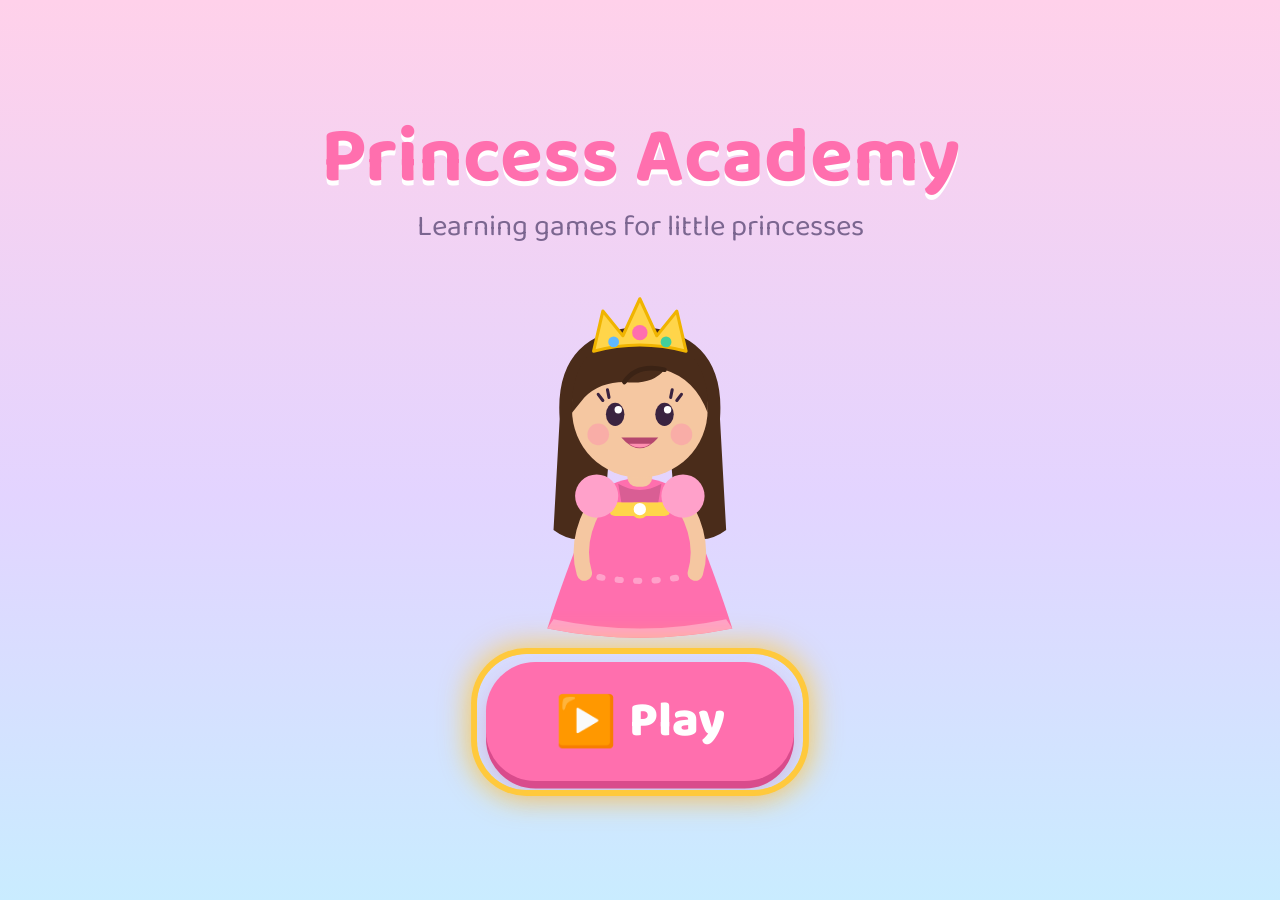
==== index.html @ 72d44f2c "Princess Academy: learning games for ages 4-6 Co-Authored-By: Claude Opus 5.5 <noreply@anthropic.com" ====
<!doctype html>
<html lang="en">
<head>
<meta charset="utf-8">
<meta name="viewport" content="width=device-width, initial-scale=1, maximum-scale=1, user-scalable=no, viewport-fit=cover">
<title>Princess Academy</title>
<meta name="apple-mobile-web-app-capable" content="yes">
<meta name="mobile-web-app-capable" content="yes">
<meta name="apple-mobile-web-app-title" content="Princess Academy">
<meta name="apple-mobile-web-app-status-bar-style" content="black-translucent">
<meta name="theme-color" content="#ff8fc8">
<link rel="apple-touch-icon" href="icons/icon-180.png">
<link rel="icon" href="icons/icon-192.png">
<link rel="manifest" href="manifest.webmanifest">
<link rel="preconnect" href="https://fonts.googleapis.com">
<link rel="preconnect" href="https://fonts.gstatic.com" crossorigin>
<link rel="stylesheet" href="https://fonts.googleapis.com/css2?family=Andika:wght@400;700&family=Baloo+2:wght@500;700;800&display=swap">
<link rel="stylesheet" href="css/app.css">
</head>
<body>
<div id="app"></div>
<script src="js/audio.js"></script>
<script src="js/store.js"></script>
<script src="js/art.js"></script>
<script src="js/ui.js"></script>
<script src="js/games/count.js"></script>
<script src="js/games/path.js"></script>
<script src="js/games/sounds.js"></script>
<script src="js/games/rhyme.js"></script>
<script src="js/games/pattern.js"></script>
<script src="js/games/shapes.js"></script>
<script src="js/games/feelings.js"></script>
<script src="js/app.js"></script>
</body>
</html>
---- css/app.css ----
/* Princess Academy. Built for an iPad mini 4 (Safari / iPadOS 15): no :has, no dvh, no dialog element.
   Everything is sized in rem. app.js sets the root font size from the screen size, so the whole app scales to fit
   any phone or tablet, upright or sideways (1rem = 16px on an iPad held sideways). */
:root {
  --pink: #ff6fae;
  --pink-soft: #ffd6ea;
  --purple: #8a5cf6;
  --purple-soft: #e6dcff;
  --gold: #ffc93c;
  --mint: #5fd3a8;
  --ink: #4a2b5e;
  --ink-soft: #7b6690;
  --card: #ffffff;
  --shadow: 0 .375rem 0 rgba(90, 40, 120, .16), 0 .625rem 1.5rem rgba(90, 40, 120, .14);
  --ui-font: 'Baloo 2', 'Chalkboard SE', 'Avenir Next Rounded', 'Comic Sans MS', system-ui, sans-serif;
  --letter-font: 'Andika', 'Avenir Next', 'Century Gothic', system-ui, sans-serif;
  --emoji-font: 'Apple Color Emoji', 'Segoe UI Emoji', 'Noto Color Emoji', sans-serif;
}

* { box-sizing: border-box; -webkit-tap-highlight-color: transparent; }
html { font-size: 16px; }
html, body {
  margin: 0; height: 100%; overflow: hidden; position: fixed; width: 100%;
  background: #ffe3f1; color: var(--ink); font-family: var(--ui-font);
  -webkit-user-select: none; user-select: none; -webkit-touch-callout: none;
  touch-action: manipulation; overscroll-behavior: none; -webkit-text-size-adjust: 100%;
}
button { font: inherit; color: inherit; border: 0; background: none; padding: 0; cursor: pointer; touch-action: manipulation; }
input, select { font: inherit; }

#app { position: absolute; top: 0; right: 0; bottom: 0; left: 0; }
.screen {
  position: absolute; top: 0; right: 0; bottom: 0; left: 0; overflow: hidden;
  display: flex; flex-direction: column;
  background: linear-gradient(180deg, #ffd1ea 0%, #e3d4ff 55%, #c9ecff 100%);
  padding: max(.75rem, env(safe-area-inset-top)) max(1rem, env(safe-area-inset-right)) max(.75rem, env(safe-area-inset-bottom)) max(1rem, env(safe-area-inset-left));
  animation: fadeIn .25s ease-out;
}
.screen.scroll { overflow-y: auto; -webkit-overflow-scrolling: touch; display: block; }
@keyframes fadeIn { from { opacity: 0; } to { opacity: 1; } }

/* ---------- common bits ---------- */
.emoji { font-family: var(--emoji-font); line-height: 1; }
.btn {
  display: inline-flex; align-items: center; justify-content: center; gap: .6rem;
  min-height: 4.5rem; padding: 0 1.9rem; border-radius: 2.5rem;
  background: var(--pink); color: #fff; font-size: 1.9rem; font-weight: 800;
  box-shadow: 0 .375rem 0 #d94b8c, 0 .6rem 1.25rem rgba(217, 75, 140, .3);
  transition: transform .08s;
}
.btn:active { transform: translateY(.25rem); box-shadow: 0 .125rem 0 #d94b8c; }
.btn.purple { background: var(--purple); box-shadow: 0 .375rem 0 #6a3fd1, 0 .6rem 1.25rem rgba(106, 63, 209, .3); }
.btn.mint { background: var(--mint); box-shadow: 0 .375rem 0 #34a57c, 0 .6rem 1.25rem rgba(52, 165, 124, .3); }
.btn.white { background: #fff; color: var(--ink); box-shadow: var(--shadow); }
.btn.small { min-height: 3.4rem; font-size: 1.4rem; padding: 0 1.4rem; }
.icon-btn {
  width: 4.25rem; height: 4.25rem; border-radius: 50%; flex: none;
  background: #fff; box-shadow: var(--shadow);
  display: flex; align-items: center; justify-content: center; font-size: 2.25rem;
}
.icon-btn:active { transform: translateY(.2rem); }
.icon-btn.ghost { background: rgba(255, 255, 255, .55); box-shadow: none; width: 3.25rem; height: 3.25rem; font-size: 1.6rem; }

/* ---------- start screen ---------- */
.start { align-items: center; justify-content: center; text-align: center; }
.start h1 { font-size: 4rem; margin: 0 0 .25rem; color: var(--pink); text-shadow: 0 .25rem 0 #fff; line-height: 1; }
.start .sub { font-size: 1.5rem; color: var(--ink-soft); margin-bottom: 1rem; }
.start .princess-big { width: 16rem; height: 18.75rem; animation: bob 2.4s ease-in-out infinite; }
.start .princess-big svg { width: 100%; height: 100%; }
.start .btn { margin-top: 1.1rem; font-size: 2.5rem; min-height: 6rem; padding: 0 3.5rem; }
@keyframes bob { 0%, 100% { transform: translateY(0); } 50% { transform: translateY(-.6rem); } }

/* ---------- home / castle ---------- */
.home-top { display: flex; align-items: center; gap: .75rem; flex: none; }
.home-top .title { flex: 1; font-size: 2.5rem; font-weight: 800; color: var(--pink); text-shadow: 0 .2rem 0 #fff; line-height: 1; }
.home-body { flex: 1; display: flex; align-items: center; gap: 1rem; min-height: 0; }
.home-princess { width: 12.5rem; flex: none; display: flex; flex-direction: column; align-items: center; }
.home-princess svg { width: 11.9rem; height: 14.4rem; }
.home-princess .hello { font-size: 1.4rem; font-weight: 700; text-align: center; color: var(--ink); background: #fff; border-radius: 1.25rem; padding: .4rem .9rem; box-shadow: var(--shadow); margin-bottom: .4rem; }
.tiles { flex: 1; display: grid; grid-template-columns: repeat(4, 1fr); gap: 1rem; align-content: center; }
.tile {
  position: relative; background: #fff; border-radius: 1.9rem; box-shadow: var(--shadow);
  display: flex; flex-direction: column; align-items: center; justify-content: center;
  padding: .9rem .4rem .75rem; min-height: 10rem;
}
.tile:active { transform: translateY(.25rem); }
.tile .ico { font-size: 4rem; width: 6rem; height: 6rem; border-radius: 50%; display: flex; align-items: center; justify-content: center; }
.tile .name { font-size: 1.3rem; font-weight: 800; margin-top: .4rem; text-align: center; line-height: 1.05; }
.tile .lvl { width: 70%; height: .5rem; border-radius: .25rem; background: #f3ecfa; margin-top: .45rem; overflow: hidden; }
.tile .lvl i { display: block; height: 100%; background: var(--gold); border-radius: .25rem; }

@media (orientation: portrait) {
  .home-top .title { font-size: 2rem; }
  .home-body { flex-direction: column; justify-content: center; }
  .home-princess { width: auto; flex-direction: row; gap: .6rem; }
  .home-princess svg { width: 8rem; height: 10rem; }
  .tiles { grid-template-columns: repeat(3, 1fr); width: 100%; flex: none; }
}

/* ---------- game screen ---------- */
.topbar { display: flex; align-items: center; gap: .75rem; flex: none; }
.topbar .spacer { flex: 1; }
.game-title { font-size: 1.6rem; font-weight: 800; color: var(--ink); white-space: nowrap; }
.progress { flex: 1; height: 1.4rem; border-radius: .7rem; background: rgba(255, 255, 255, .7); border: .2rem solid #fff; position: relative; max-width: 30rem; margin-left: auto; }
.progress i { position: absolute; left: 0; top: 0; bottom: 0; border-radius: .7rem; background: linear-gradient(90deg, #ffd96b, var(--gold)); transition: width .4s; }
.progress b { position: absolute; top: 50%; font-size: 1.9rem; transform: translate(-50%, -52%); transition: left .4s; font-weight: 400; }
@media (orientation: portrait) { .game-title { display: none; } }

.play { flex: 1; display: flex; flex-direction: column; align-items: center; justify-content: center; gap: 1.4rem; min-height: 0; position: relative; }
.fitbox { display: flex; flex-direction: column; align-items: center; justify-content: center; gap: 1.4rem; width: 100%; flex: none; transform-origin: 50% 50%; }
.stage { display: flex; align-items: center; justify-content: center; flex-wrap: wrap; gap: .9rem; max-width: 100%; }
.choices { display: flex; align-items: stretch; justify-content: center; flex-wrap: wrap; gap: 1.4rem; }
.banner { position: absolute; top: 0; left: 50%; transform: translateX(-50%); background: var(--gold); color: #6b4700; font-weight: 800; font-size: 1.3rem; padding: .2rem 1.1rem; border-radius: 1rem; box-shadow: var(--shadow); white-space: nowrap; z-index: 2; }

.card {
  background: var(--card); border-radius: 1.9rem; box-shadow: var(--shadow);
  display: flex; align-items: center; justify-content: center; flex-direction: column;
}
.choice {
  width: 10.6rem; height: 10.6rem; font-size: 6rem;
  transition: transform .12s, opacity .2s;
}
.choice:active { transform: scale(.95); }
.choice .lbl { font-size: 1.15rem; font-weight: 700; margin-top: .3rem; font-family: var(--ui-font); line-height: 1.1; padding: 0 .4rem; text-align: center; }
.choice.num { font-size: 6.5rem; font-weight: 800; font-family: var(--letter-font); color: var(--purple); }
.choice.letter { font-size: 7.5rem; font-family: var(--letter-font); color: var(--pink); font-weight: 700; }
.choice.word { width: 13rem; height: 7.5rem; font-size: 3.8rem; font-family: var(--letter-font); color: var(--purple); font-weight: 700; }
.choice.act { width: 12rem; height: 12rem; font-size: 4.5rem; }
.choice.wide { width: auto; min-width: 14rem; height: auto; min-height: 10.6rem; padding: .9rem; font-size: 2.6rem; }
.choice.wrong { opacity: .35; animation: shake .35s; pointer-events: none; }
.choice.hint { animation: glow 1s ease-in-out infinite; }
.choice.right { animation: pop .45s; box-shadow: 0 0 0 .5rem var(--mint), var(--shadow); }
@keyframes shake { 0%, 100% { transform: translateX(0); } 25% { transform: translateX(-.6rem); } 75% { transform: translateX(.6rem); } }
@keyframes glow { 0%, 100% { box-shadow: 0 0 0 .25rem var(--gold), var(--shadow); } 50% { box-shadow: 0 0 0 .9rem var(--gold), var(--shadow); } }
@keyframes pop { 0% { transform: scale(1); } 50% { transform: scale(1.15); } 100% { transform: scale(1); } }

.prompt-card { padding: .9rem 1.6rem; font-size: 6.9rem; min-width: 10.6rem; min-height: 10rem; }
.prompt-card .lbl { font-size: 1.6rem; font-weight: 700; font-family: var(--ui-font); }
.prompt-card.letter { font-family: var(--letter-font); color: var(--pink); font-size: 8.75rem; font-weight: 700; line-height: 1; }
.prompt-card.word { font-family: var(--letter-font); color: var(--purple); font-size: 6rem; font-weight: 700; line-height: 1.1; letter-spacing: .3rem; }

.guide { position: absolute; left: 0; bottom: 0; width: 7.5rem; height: 9rem; pointer-events: none; }
.guide svg { width: 100%; height: 100%; }
.guide.cheer { animation: jump .5s; }
@keyframes jump { 0%, 100% { transform: translateY(0); } 40% { transform: translateY(-1.6rem); } }

@media (orientation: portrait) {
  .guide { width: 5.5rem; height: 6.6rem; }
  .choice { width: 9.5rem; height: 9.5rem; font-size: 5.4rem; }
  .choice.act { width: 10.5rem; height: 11rem; font-size: 4rem; }
  .choice.word { width: 11rem; }
}

/* ---------- overlay (questions on top of a board) ---------- */
.overlay { position: absolute; top: 0; right: 0; bottom: 0; left: 0; background: rgba(74, 43, 94, .35); display: flex; flex-direction: column; align-items: center; justify-content: center; gap: 1.2rem; z-index: 5; border-radius: 1.9rem; animation: fadeIn .2s; }

/* ---------- counting ---------- */
.gems { display: flex; flex-direction: row; flex-wrap: wrap; justify-content: center; gap: .6rem; padding: 1.1rem 1.4rem; max-width: 35rem; }
.gem { width: 4.75rem; height: 4.75rem; border-radius: 50%; display: flex; align-items: center; justify-content: center; font-size: 3.4rem; position: relative; transition: opacity .4s, transform .4s; }
.gem.sm { width: 3rem; height: 3rem; font-size: 2.2rem; }
.gem.counted { background: var(--pink-soft); }
.gem.counted::after { content: attr(data-n); position: absolute; right: -.25rem; top: -.4rem; background: var(--purple); color: #fff; font-size: 1.1rem; font-weight: 800; border-radius: .75rem; min-width: 1.6rem; height: 1.6rem; display: flex; align-items: center; justify-content: center; font-family: var(--ui-font); }
.gem.eaten { opacity: .2; transform: scale(.7) rotate(-20deg); }
.gem.arrive { animation: arrive .7s ease-out; }
.gem.hidden-gem { background: #eef6ff; outline: .15rem dashed #9cc7ff; }
@keyframes arrive { 0% { transform: translateY(-4rem) scale(.2); opacity: 0; } 100% { transform: none; opacity: 1; } }
.tenframe { display: grid; grid-template-columns: repeat(5, 4.75rem); gap: .5rem; padding: 1rem; }
.tenframe .slot { width: 4.75rem; height: 4.75rem; border-radius: 1.1rem; background: #f4ecff; display: flex; align-items: center; justify-content: center; }
.dice { position: relative; width: 15rem; height: 15rem; }
.dice .gem { position: absolute; transform: translate(-50%, -50%); }
.flash-cover { position: absolute; top: 0; right: 0; bottom: 0; left: 0; border-radius: 1.9rem; background: linear-gradient(135deg, #fff 0%, #f1e8ff 100%); display: flex; align-items: center; justify-content: center; font-size: 6.9rem; }
.cloud { font-size: 6rem; padding: 0 .5rem; position: relative; }
.plus { font-size: 3.5rem; font-weight: 800; color: var(--purple); }
.story-line { font-size: 1.6rem; font-weight: 700; color: var(--ink); text-align: center; max-width: 40rem; }

.crown-zone { min-width: 32rem; max-width: 100%; min-height: 7.5rem; padding: .9rem 1.25rem; display: flex; flex-direction: row; flex-wrap: wrap; justify-content: center; align-items: center; gap: .4rem; border: .25rem dashed var(--pink); background: rgba(255, 255, 255, .7); }
.crown-zone .gem { width: 4.1rem; height: 4.1rem; font-size: 3rem; }
.pile { display: flex; flex-wrap: wrap; justify-content: center; gap: .5rem; max-width: 39rem; }
.pile .gem { background: #fff; box-shadow: var(--shadow); }
.pile .gem.gone { visibility: hidden; }
.give-big { font-family: var(--letter-font); font-size: 4rem; font-weight: 700; color: var(--purple); line-height: 1; }
@media (orientation: portrait) { .crown-zone { min-width: 0; width: 100%; } }

/* ---------- castle path ---------- */
.board-wrap { display: flex; align-items: flex-start; gap: .4rem; }
.board { display: grid; grid-template-columns: repeat(10, var(--sq)); grid-auto-rows: var(--sq); gap: .4rem; --sq: 5.2rem; }
.board-wrap .start-sq { width: var(--sq); height: var(--sq); --sq: 5.2rem; }
@media (orientation: portrait) {
  .board-wrap { flex-direction: column; align-items: center; }
  .board { grid-template-columns: repeat(5, var(--sq)); --sq: 5.6rem; }
  .board.thirty { --sq: 4.6rem; }
  .board-wrap .start-sq { --sq: 4.6rem; }
}
.sq {
  position: relative; border-radius: 1rem; background: #fff; box-shadow: 0 .25rem 0 rgba(90, 40, 120, .15);
  display: flex; align-items: flex-end; justify-content: center; font-family: var(--letter-font); font-weight: 700; color: var(--purple);
}
.sq .n { font-size: 1.6rem; padding-bottom: .1rem; }
.sq.next { animation: glow 1s ease-in-out infinite; }
.sq.castle { background: #fff5c7; }
.sq.star { background: #fff0fa; }
.sq .star-ic { position: absolute; top: .2rem; font-size: 1.4rem; opacity: .7; }
.sq .tok { position: absolute; top: .15rem; width: 48%; height: 48%; display: flex; align-items: center; justify-content: center; transition: transform .2s; }
.sq .tok svg { width: 100%; height: 100%; }
.sq .tok.me { left: .15rem; }
.sq .tok.uni { right: .15rem; font-size: 2.1rem; }
.sq .tok.me.solo, .sq .tok.uni.solo { left: 26%; right: auto; }
.start-sq { background: rgba(255, 255, 255, .5); }
.path-ctl { display: flex; align-items: center; gap: 1.5rem; }
.spinner { width: 9.4rem; height: 9.4rem; border-radius: 1.9rem; background: #fff; box-shadow: var(--shadow); display: flex; flex-direction: column; align-items: center; justify-content: center; position: relative; }
.spinner .face { font-family: var(--letter-font); font-size: 4.75rem; font-weight: 700; color: var(--pink); line-height: 1; }
.spinner.spin { animation: spin .7s ease-out; }
@keyframes spin { from { transform: rotate(0); } to { transform: rotate(720deg); } }
.spinner .num-under { font-family: var(--letter-font); font-size: 1.6rem; font-weight: 700; color: var(--purple); }
.pips { display: grid; grid-template-columns: repeat(3, 1.6rem); grid-template-rows: repeat(3, 1.6rem); gap: .3rem; }
.pips span { border-radius: 50%; }
.pips span.on { background: var(--pink); }
.turn-lbl { font-size: 1.75rem; font-weight: 800; min-width: 12rem; text-align: center; }

/* ---------- letters & words ---------- */
.slots { display: flex; gap: .75rem; }
.slots .slot { width: 6.5rem; height: 7.5rem; border-radius: 1.25rem; background: rgba(255, 255, 255, .7); border: .25rem dashed var(--pink); display: flex; align-items: center; justify-content: center; font-family: var(--letter-font); font-size: 5rem; font-weight: 700; color: var(--pink); }
.slots .slot.filled { background: #fff; border-style: solid; animation: pop .35s; }
.slots .slot.next { animation: glow 1s ease-in-out infinite; }
.tiles-row { display: flex; gap: .9rem; flex-wrap: wrap; justify-content: center; }
.ltile { width: 6.5rem; height: 6.5rem; font-family: var(--letter-font); font-size: 4.4rem; font-weight: 700; color: var(--purple); }
.ltile.used { visibility: hidden; }

/* ---------- rhymes & claps ---------- */
.drum { width: 12rem; height: 12rem; font-size: 7.5rem; border-radius: 50%; }
.drum:active, .drum.hit { transform: scale(.92); }
.clap-dots { display: flex; gap: .6rem; min-height: 2.6rem; align-items: center; }
.clap-dots span { width: 2.2rem; height: 2.2rem; border-radius: 50%; background: var(--pink); animation: pop .3s; }
.memory { display: grid; grid-template-columns: repeat(var(--cols), 8.6rem); gap: .9rem; }
.mcard { width: 8.6rem; height: 8.6rem; border-radius: 1.4rem; font-size: 4.9rem; background: linear-gradient(135deg, #ff9fcd, #b78bff); box-shadow: var(--shadow); display: flex; align-items: center; justify-content: center; transition: transform .2s; }
.mcard.up { background: #fff; }
.mcard.matched { background: #eafff6; box-shadow: 0 0 0 .35rem var(--mint), var(--shadow); }
.mcard .back { font-size: 3rem; opacity: .8; }
@media (orientation: portrait) {
  .memory { grid-template-columns: repeat(var(--pcols), 8rem); }
  .mcard { width: 8rem; height: 8rem; }
}

/* ---------- patterns ---------- */
.necklace { display: flex; flex-direction: row; align-items: center; gap: .5rem; padding: 1.1rem 1.5rem; flex-wrap: wrap; justify-content: center; max-width: 100%; }
.bead { width: 5.2rem; height: 5.2rem; border-radius: 50%; background: #fff; display: flex; align-items: center; justify-content: center; font-size: 3.7rem; box-shadow: 0 .25rem 0 rgba(90, 40, 120, .12); }
.bead.blank { border: .3rem dashed var(--pink); background: #fff7fb; font-size: 3.1rem; color: var(--pink); font-family: var(--ui-font); font-weight: 800; }
.bead.filled { animation: pop .45s; }
.bead.next { animation: glow 1s ease-in-out infinite; }
.group { display: flex; flex-wrap: wrap; gap: .1rem; justify-content: center; align-content: center; max-width: 7rem; font-size: 1.9rem; }
.group-card { padding: .9rem; min-width: 7.5rem; min-height: 8.5rem; }
.palette { display: flex; gap: 1.1rem; }
.palette .bead { width: 6.5rem; height: 6.5rem; font-size: 4.6rem; box-shadow: var(--shadow); }

/* ---------- shapes ---------- */
.shape-field { position: relative; width: 52rem; max-width: 100%; height: 27.5rem; }
.shape-field .shp { position: absolute; display: flex; align-items: center; justify-content: center; }
.shape-field .shp svg { width: 88%; height: 88%; overflow: visible; }
.shape-field .shp.found svg { filter: drop-shadow(0 0 .5rem #4ad79d); }
.shape-field .shp.found::after { content: '\2714'; position: absolute; top: 0; right: 8%; width: 2.25rem; height: 2.25rem; border-radius: 50%; background: var(--mint); color: #fff; font-size: 1.5rem; display: flex; align-items: center; justify-content: center; }
.shape-field .shp.nope { animation: shake .35s; opacity: .4; }
.shape-field .shp.hint svg { animation: pop 1s infinite; }
.found-count { font-size: 1.75rem; font-weight: 800; }
.corner-shape { width: 19rem; height: 19rem; padding: 1rem; }
.corner-shape svg { width: 100%; height: 100%; overflow: visible; }
.corner-shape .corner { cursor: pointer; }
.build { width: 30rem; height: 24rem; padding: .8rem; }
.build svg { width: 100%; height: 100%; overflow: visible; }
.shape-ic svg { width: 6.5rem; height: 6.5rem; overflow: visible; }
@media (orientation: portrait) {
  .shape-field { width: 100%; height: auto; aspect-ratio: 1 / 1.05; }
  .build { width: 100%; max-width: 30rem; height: auto; aspect-ratio: 5 / 4; }
}

/* ---------- reward / rest ---------- */
.center { flex: 1; display: flex; flex-direction: column; align-items: center; justify-content: center; text-align: center; gap: 1rem; }
.reward-sticker { font-size: 9.4rem; animation: pop .6s, bob 2.4s ease-in-out .6s infinite; }
.big-msg { font-size: 2.75rem; font-weight: 800; color: var(--pink); line-height: 1.1; }
.mid-msg { font-size: 1.6rem; font-weight: 700; color: var(--ink-soft); }
.tip { font-size: 1.15rem; max-width: 40rem; color: var(--ink-soft); }
.row { display: flex; gap: 1.25rem; align-items: center; justify-content: center; flex-wrap: wrap; }
.confetti { position: absolute; top: -2.5rem; font-size: 2.1rem; animation: fall 2.4s linear forwards; pointer-events: none; }
@keyframes fall { to { transform: translateY(110vh) rotate(360deg); } }

/* ---------- stickers ---------- */
.sticker-book { display: grid; grid-template-columns: repeat(auto-fill, minmax(6.5rem, 1fr)); gap: .9rem; padding: 1.1rem 0; }
.sticker-book .st { aspect-ratio: 1; border-radius: 1.5rem; background: #fff; box-shadow: var(--shadow); display: flex; align-items: center; justify-content: center; font-size: 4rem; }
.sticker-book .st.empty { background: rgba(255, 255, 255, .45); box-shadow: none; border: .2rem dashed rgba(138, 92, 246, .35); }

/* ---------- princess maker ---------- */
.maker { flex: 1; display: flex; align-items: center; justify-content: center; gap: 1.9rem; min-height: 0; }
.maker svg.pr { width: 18.75rem; height: 22.5rem; flex: none; }
.maker .opts { display: flex; flex-direction: column; gap: 1.1rem; }
.opt-row { display: flex; align-items: center; gap: .75rem; flex-wrap: wrap; }
.opt-row .lab { font-size: 2.6rem; width: 3.75rem; text-align: center; }
.swatch { width: 4.1rem; height: 4.1rem; border-radius: 50%; border: .3rem solid #fff; box-shadow: var(--shadow); }
.swatch.on { border-color: var(--ink); transform: scale(1.1); }
@media (orientation: portrait) { .maker { flex-direction: column; } .maker svg.pr { width: 14.4rem; height: 17rem; } }

/* ---------- grown-ups (kept at readable fixed sizes) ---------- */
.gate { max-width: 460px; margin: 0 auto; text-align: center; padding-top: 20px; }
.gate .q { font-size: 28px; font-weight: 800; margin: 10px 0; }
.gate .mid-msg { font-size: 22px; }
.gate .entry { font-size: 44px; font-weight: 800; min-height: 60px; letter-spacing: 6px; color: var(--purple); }
.keypad { display: grid; grid-template-columns: repeat(3, 84px); gap: 12px; justify-content: center; }
.keypad button { height: 68px; border-radius: 20px; background: #fff; box-shadow: 0 5px 0 rgba(90, 40, 120, .16); font-size: 30px; font-weight: 800; }
.parent { max-width: 900px; margin: 0 auto; padding-bottom: 40px; font-family: system-ui, -apple-system, sans-serif; font-size: 16px; line-height: 1.45; }
.parent .game-title { display: block; font-size: 26px; }
.parent .icon-btn { width: 56px; height: 56px; font-size: 28px; }
.parent h3 { margin: 14px 0 4px; font-size: 18px; }
.parent .panel { background: #fff; border-radius: 18px; padding: 14px 18px; box-shadow: 0 4px 16px rgba(90, 40, 120, .1); margin: 12px 0; }
.parent label { display: flex; align-items: center; justify-content: space-between; gap: 12px; padding: 8px 0; border-bottom: 1px solid #f0e8f7; flex-wrap: wrap; }
.parent label:last-child { border-bottom: 0; }
.parent input[type=text], .parent select { font-size: 16px; padding: 8px 10px; border-radius: 10px; border: 1px solid #d9c9ea; background: #fff; min-width: 170px; }
.parent table { width: 100%; border-collapse: collapse; }
.parent td, .parent th { text-align: left; padding: 7px 6px; border-bottom: 1px solid #f0e8f7; vertical-align: top; }
.parent th { font-size: 13px; color: var(--ink-soft); font-weight: 600; }
.bar { height: 10px; border-radius: 5px; background: #f0e8f7; overflow: hidden; min-width: 70px; }
.bar i { display: block; height: 100%; background: var(--mint); }
.chips { display: flex; flex-wrap: wrap; gap: 6px; }
.chip { font-family: var(--letter-font); font-size: 17px; font-weight: 700; min-width: 32px; height: 32px; padding: 0 8px; border-radius: 16px; display: inline-flex; align-items: center; justify-content: center; background: #f0e8f7; color: var(--ink-soft); }
.chip.ok { background: #d5f5e8; color: #1f7a56; }
.chip.learning { background: #fff1c7; color: #8a6400; }
.parent .muted { color: var(--ink-soft); font-size: 14px; }
.parent ul, .parent ol { margin: 6px 0; padding-left: 20px; }
.parent li { margin: 3px 0; }
.danger { background: #fff; color: #c23b6d; border: 2px solid #f3b6cd; border-radius: 14px; padding: 10px 16px; font-weight: 700; font-family: system-ui, sans-serif; font-size: 15px; }
@media (max-width: 600px) { .parent table .hide-sm { display: none; } }

/* ---------- the button to press next glows (a soft gold ring that breathes) ---------- */
.btn.go, .spinner.go { position: relative; }
.btn.go::after, .spinner.go::after {
  content: ''; position: absolute; top: -.45rem; right: -.45rem; bottom: -.45rem; left: -.45rem; border-radius: inherit; pointer-events: none;
  box-shadow: 0 0 0 .3rem var(--gold), 0 0 1.4rem .5rem rgba(255, 201, 60, .75);
  animation: goRing 1.3s ease-in-out infinite;
}
@keyframes goRing { 0%, 100% { opacity: .35; transform: scale(.98); } 50% { opacity: 1; transform: scale(1.03); } }
.btn:active, .spinner:active, .icon-btn:active { filter: brightness(1.1) drop-shadow(0 0 .7rem rgba(255, 201, 60, .95)); }
.spinner:disabled, .btn:disabled { filter: grayscale(.4); opacity: .7; }

/* ---------- light up what the voice is naming ---------- */
@keyframes sayFlash {
  0% { transform: scale(1); filter: none; }
  35% { transform: scale(1.17); filter: brightness(1.12) drop-shadow(0 0 .6rem #ffc93c) drop-shadow(0 0 .25rem #ffc93c); }
  100% { transform: scale(1); filter: none; }
}
.say-flash { animation: sayFlash .7s ease-out !important; transform-origin: center; transform-box: fill-box; z-index: 1; }
@keyframes talk { from { box-shadow: 0 0 0 0 rgba(255, 201, 60, 0), var(--shadow); } to { box-shadow: 0 0 0 .45rem rgba(255, 201, 60, .9), var(--shadow); } }
.speaking .say-btn { animation: talk .45s ease-in-out infinite alternate; }

/* ---------- counting past ten ---------- */
.frames { display: flex; flex-direction: row; flex-wrap: wrap; justify-content: center; align-items: center; gap: 1rem; }
.gem.ghost { opacity: .22; }
.gem.ghost.counted { opacity: 1; }
.track { display: flex; flex-direction: row; gap: .5rem; padding: 1rem 1.2rem; flex-wrap: wrap; justify-content: center; }
.tsq { width: 5.8rem; height: 5.8rem; border-radius: 1.1rem; background: #f6f0ff; display: flex; align-items: center; justify-content: center; font-family: var(--letter-font); font-size: 3rem; font-weight: 700; color: var(--purple); }
.tsq.blank { background: #fff0fa; border: .22rem dashed var(--pink); color: var(--pink); }
.tsq.filled { background: #eafff6; animation: pop .4s; }
.chest { padding: .7rem 1.4rem; flex-direction: row; gap: .6rem; }
.chest .emoji { font-size: 5rem; }
.chest .give-big { font-size: 4.4rem; }
.sticks { display: flex; flex-direction: row; gap: .55rem; align-items: flex-end; padding: 1rem 1.2rem; flex-wrap: wrap; justify-content: center; max-width: 48rem; }
.stick { position: relative; display: flex; flex-direction: column; gap: .05rem; background: #f4ecff; border-radius: 1rem; padding: .35rem .3rem; }
.stick span { font-size: 1.55rem; line-height: 1.08; }
.stick.counted { background: var(--pink-soft); }
.stick.counted::after, .one.counted::after { content: attr(data-n); position: absolute; left: 50%; top: -1.2rem; transform: translateX(-50%); background: var(--purple); color: #fff; font-size: 1.05rem; font-weight: 800; border-radius: .75rem; padding: 0 .4rem; min-width: 1.6rem; height: 1.6rem; display: flex; align-items: center; justify-content: center; font-family: var(--ui-font); }
.ones { display: grid; grid-template-columns: repeat(2, 2.4rem); gap: .3rem; align-self: flex-end; }
.one { position: relative; font-size: 1.9rem; width: 2.4rem; height: 2.4rem; border-radius: .6rem; display: flex; align-items: center; justify-content: center; }
.one.counted { background: var(--pink-soft); }
.choice.num.long { font-size: 4.6rem; }
.parent .lvl-set { display: block; border: 0; padding: 6px 0 0; }
.parent .lvl-set select { min-width: 0; max-width: 100%; font-size: 14px; padding: 5px 6px; margin-top: 3px; display: block; }
.parent a { color: var(--purple); }
.parent .row-btns { display: flex; gap: 12px; flex-wrap: wrap; margin-top: 8px; }
.parent .row-btns .btn { text-decoration: none; color: #fff; font-family: system-ui, sans-serif; font-size: 16px; min-height: 44px; padding: 0 18px; }
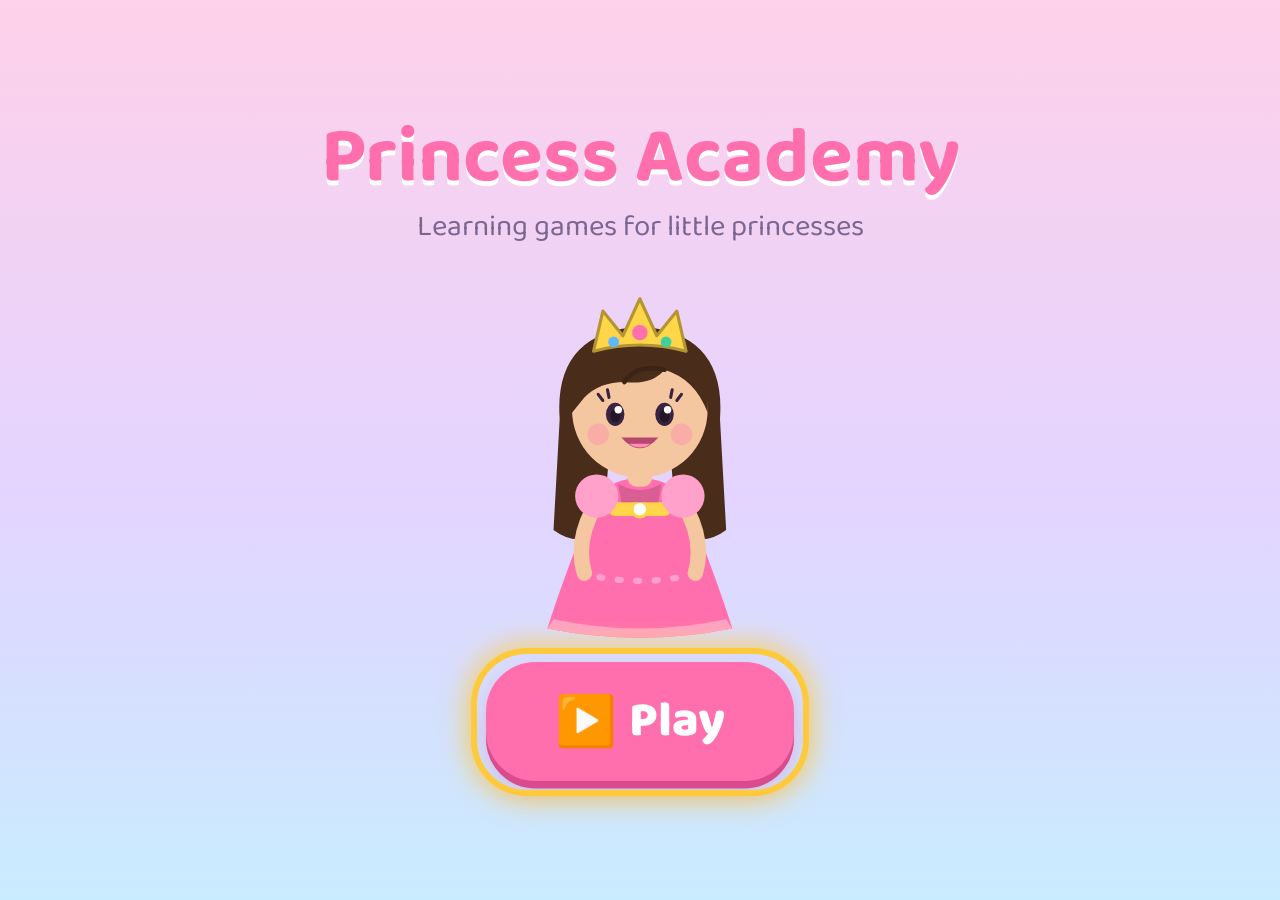
==== commit be3f5cfd: "Add Mermaid Colours and Magic Writing games, fairy-tale themes, more princess items - Mermaid Colour" ====
--- a/index.html
+++ b/index.html
@@ -26,9 +26,11 @@
 <script src="js/games/count.js"></script>
 <script src="js/games/path.js"></script>
 <script src="js/games/sounds.js"></script>
+<script src="js/games/trace.js"></script>
 <script src="js/games/rhyme.js"></script>
 <script src="js/games/pattern.js"></script>
 <script src="js/games/shapes.js"></script>
+<script src="js/games/colours.js"></script>
 <script src="js/games/feelings.js"></script>
 <script src="js/app.js"></script>
 </body>
--- a/css/app.css
+++ b/css/app.css
@@ -77,14 +77,14 @@
 .home-princess { width: 12.5rem; flex: none; display: flex; flex-direction: column; align-items: center; }
 .home-princess svg { width: 11.9rem; height: 14.4rem; }
 .home-princess .hello { font-size: 1.4rem; font-weight: 700; text-align: center; color: var(--ink); background: #fff; border-radius: 1.25rem; padding: .4rem .9rem; box-shadow: var(--shadow); margin-bottom: .4rem; }
-.tiles { flex: 1; display: grid; grid-template-columns: repeat(4, 1fr); gap: 1rem; align-content: center; }
+.tiles { flex: 1; display: grid; grid-template-columns: repeat(3, 1fr); gap: .9rem; align-content: center; }
 .tile {
   position: relative; background: #fff; border-radius: 1.9rem; box-shadow: var(--shadow);
   display: flex; flex-direction: column; align-items: center; justify-content: center;
-  padding: .9rem .4rem .75rem; min-height: 10rem;
+  padding: .6rem .4rem .6rem; min-height: 9.4rem;
 }
 .tile:active { transform: translateY(.25rem); }
-.tile .ico { font-size: 4rem; width: 6rem; height: 6rem; border-radius: 50%; display: flex; align-items: center; justify-content: center; }
+.tile .ico { font-size: 3.6rem; width: 5.4rem; height: 5.4rem; border-radius: 50%; display: flex; align-items: center; justify-content: center; }
 .tile .name { font-size: 1.3rem; font-weight: 800; margin-top: .4rem; text-align: center; line-height: 1.05; }
 .tile .lvl { width: 70%; height: .5rem; border-radius: .25rem; background: #f3ecfa; margin-top: .45rem; overflow: hidden; }
 .tile .lvl i { display: block; height: 100%; background: var(--gold); border-radius: .25rem; }
@@ -373,3 +373,108 @@
 .parent a { color: var(--purple); }
 .parent .row-btns { display: flex; gap: 12px; flex-wrap: wrap; margin-top: 8px; }
 .parent .row-btns .btn { text-decoration: none; color: #fff; font-family: system-ui, sans-serif; font-size: 16px; min-height: 44px; padding: 0 18px; }
+
+/* ---------- fairy-tale themes ---------- */
+.screen.themed > .topbar, .screen.themed > .play { position: relative; z-index: 1; }
+.deco { position: absolute; top: 0; right: 0; bottom: 0; left: 0; pointer-events: none; z-index: 0; overflow: hidden; }
+.deco span { position: absolute; font-size: 2.6rem; opacity: .38; transform: translate(-50%, -50%); animation: drift 6s ease-in-out infinite; }
+@keyframes drift { 0%, 100% { margin-top: 0; } 50% { margin-top: -.9rem; } }
+.guide { z-index: 1; }
+.guide .prop { position: absolute; right: -.9rem; bottom: 1.6rem; font-size: 2.4rem; animation: drift 3s ease-in-out infinite; }
+@media (orientation: portrait) { .guide .prop { font-size: 1.8rem; right: -.6rem; bottom: 1rem; } }
+.tile .tale { position: absolute; top: .45rem; right: .6rem; font-size: 1.7rem; }
+
+/* ---------- mermaid colours ---------- */
+.sea { position: relative; width: 52rem; max-width: 100%; height: 10.5rem; border-radius: 1.9rem; overflow: hidden; flex: none;
+  background: linear-gradient(180deg, #8fe0ff 0%, #3fa6e6 70%, #2a86cf 100%); box-shadow: var(--shadow); }
+.sea .waves { position: absolute; left: 0; right: 0; top: 0; height: 1.2rem; background: radial-gradient(circle at 1rem -.3rem, transparent .9rem, rgba(255, 255, 255, .55) .95rem) 0 0 / 2rem 1.2rem repeat-x; animation: waves 3s linear infinite; }
+@keyframes waves { to { background-position: 2rem 0; } }
+.sea .beach { position: absolute; right: -2rem; top: 0; bottom: 0; width: 17%; background: linear-gradient(180deg, #ffe9a8, #f5cf73); border-radius: 50% 0 0 50% / 60% 0 0 40%; }
+.sea .palm { position: absolute; left: 18%; top: .4rem; font-size: 3.6rem; }
+.sea .hut { position: absolute; left: 22%; bottom: .5rem; font-size: 2.4rem; }
+.sea .bub { position: absolute; color: rgba(255, 255, 255, .75); font-family: var(--ui-font); font-size: 1.4rem; animation: rise 4s linear infinite; }
+.sea .b1 { left: 20%; animation-delay: 0s; } .sea .b2 { left: 45%; animation-delay: 1.4s; } .sea .b3 { left: 63%; animation-delay: 2.6s; }
+@keyframes rise { from { top: 100%; opacity: 0; } 20% { opacity: 1; } to { top: 5%; opacity: 0; } }
+.sea .mer { position: absolute; top: 50%; width: 9.4rem; height: 5.8rem; margin-top: -3rem; transition: left 1.1s ease-in-out; z-index: 2; }
+.sea .shark { position: absolute; top: 50%; width: 9.4rem; height: 5rem; margin-top: -2.2rem; transition: left 1.3s ease-in-out; z-index: 1; animation: sharkBob 1.6s ease-in-out infinite; }
+.sea .mer svg, .sea .shark svg { width: 100%; height: 100%; }
+.sea .mer.swim svg { animation: swim .6s ease-in-out 2; }
+@keyframes swim { 50% { transform: translateY(-.4rem) rotate(-4deg); } }
+@keyframes sharkBob { 0%, 100% { transform: translateY(0); } 50% { transform: translateY(.35rem); } }
+.sea .shark.snap svg { animation: snap .5s ease-in-out 2; }
+@keyframes snap { 50% { transform: scale(1.08) rotate(3deg); } }
+.sea .shark.away { transform: scaleX(-1); animation: none; }
+.sea.big { height: 22rem; }
+.sea.big .mer { width: 15rem; height: 9.2rem; margin-top: -4.6rem; }
+.sea.big .shark { width: 13rem; height: 7rem; }
+.sea.big .beach { width: 38%; }
+.sea.big .palm { font-size: 6rem; left: auto; right: 2.6rem; top: .2rem; } .sea.big .hut { display: none; }
+.sea .mer.human { top: auto; bottom: .6rem; margin-top: 0; width: 8rem; height: 9.6rem; left: 80% !important; animation: pop .6s; }
+.sea.big .mer.human { width: 12rem; height: 14.4rem; left: 66% !important; }
+.sea .mer.human svg { width: 100%; height: 100%; }
+.magic { position: absolute; left: 30%; top: -20%; font-size: 5rem; animation: magic 1s ease-out forwards; }
+@keyframes magic { from { transform: scale(.3) rotate(0); opacity: 0; } 50% { opacity: 1; } to { transform: scale(2.4) rotate(180deg); opacity: 0; } }
+.sea-choice { width: 9rem; height: 9rem; padding: .9rem; }
+.sea-choice svg, .paint-choice svg { width: 100%; height: 100%; }
+.paint-choice { width: 8.5rem; height: 8.5rem; padding: .8rem; }
+.mixrow { flex-direction: row; gap: .6rem; padding: .6rem 1.4rem; }
+.mixrow .paint { width: 5.6rem; height: 5.6rem; position: relative; }
+.mixrow .paint svg { width: 100%; height: 100%; }
+.mixrow .ask b { position: absolute; left: 0; right: 0; top: 38%; text-align: center; font-size: 2.2rem; color: #fff; font-weight: 800; }
+.mixrow .ask.filled { animation: pop .45s; }
+.mixrow .plus { font-size: 2.8rem; }
+.rainbow { padding: .5rem 1.4rem .2rem; background: #eef8ff; }
+.rainbow svg { width: 22rem; height: 11.7rem; overflow: visible; }
+.homes { display: flex; flex-direction: row; gap: 1rem; justify-content: center; flex-wrap: wrap; }
+.sea-home { position: relative; width: 8.6rem; height: 8.6rem; display: flex; align-items: center; justify-content: center; }
+.sea-home > svg { position: absolute; top: 0; left: 0; width: 100%; height: 100%; }
+.sea-home.hint { animation: glow 1s ease-in-out infinite; border-radius: 1.4rem; }
+.pairhome { position: absolute; top: 0; left: 0; right: 0; bottom: 0; background: #fff; border-radius: 1.4rem; box-shadow: var(--shadow); border: .25rem dashed #9cc7ff; display: flex; align-items: center; justify-content: center; gap: .1rem; padding: .3rem; }
+.pairhome svg { width: 3.4rem; height: 3.4rem; }
+.pairhome b { font-size: 1.6rem; }
+.loose { display: flex; flex-direction: row; gap: 1rem; justify-content: center; flex-wrap: wrap; min-height: 7.6rem; }
+.sea-item { width: 7.2rem; height: 7.2rem; padding: .6rem; touch-action: none; cursor: grab; position: relative; z-index: 3; }
+.sea-item svg { width: 100%; height: 100%; pointer-events: none; }
+.sea-item.sel { box-shadow: 0 0 0 .4rem var(--gold), var(--shadow); }
+.sea-item.dragging { z-index: 9; transition: none; box-shadow: 0 .8rem 1.6rem rgba(90, 40, 120, .3); }
+.sea-item.shake { animation: shake .35s; }
+.sea-item.hint { animation: glow 1s ease-in-out infinite; }
+.sea-item.placed { position: absolute; width: 64%; height: 64%; bottom: 3%; left: 18%; padding: .5rem; background: rgba(255, 255, 255, .92); border-radius: 50%; box-shadow: 0 .2rem .5rem rgba(0, 0, 0, .15); animation: pop .45s; z-index: 2; }
+.goal, .bowl { width: 8.6rem; height: 8.6rem; padding: .8rem; }
+.goal svg, .bowl svg { width: 100%; height: 100%; }
+.bowl.pop { animation: pop .45s; }
+.potc { width: 8rem; height: 8rem; padding: .5rem; }
+.potc svg { width: 100%; height: 100%; }
+.potc.picked { box-shadow: 0 0 0 .4rem var(--gold), var(--shadow); transform: translateY(-.4rem); }
+@media (orientation: portrait) {
+  .sea { height: 9rem; }
+  .sea .mer { width: 7.5rem; height: 4.7rem; margin-top: -2.4rem; }
+  .sea .shark { width: 7.5rem; height: 4rem; margin-top: -1.8rem; }
+  .sea-choice { width: 7.4rem; height: 7.4rem; }
+  .paint-choice { width: 7rem; height: 7rem; }
+}
+
+/* ---------- magic writing ---------- */
+.trace-card { padding: .6rem 1rem; max-width: 100%; }
+.trace-svg { display: block; touch-action: none; overflow: visible; }
+.tr-line { stroke: #d9c7f0; stroke-width: 1.2; }
+.tr-line.mid { stroke-dasharray: 4 4; }
+.tr-line.base { stroke: #b99be0; stroke-width: 1.6; }
+.tr-track { fill: none; stroke: #f1e4ff; stroke-linecap: round; stroke-linejoin: round; }
+.tr-track.done { stroke: #ffe8f4; }
+.tr-dots { fill: none; stroke: #c7a6ee; stroke-width: 2.6; stroke-linecap: round; stroke-dasharray: .1 6.5; }
+.tr-ink { fill: none; stroke-linecap: round; stroke-linejoin: round; }
+.tr-start { fill: #2fcf87; stroke: #fff; stroke-width: 2; animation: startPulse 1.1s ease-in-out infinite; transform-box: fill-box; transform-origin: center; }
+@keyframes startPulse { 50% { transform: scale(1.25); } }
+.tr-arrow { fill: #2fcf87; opacity: .8; }
+.tr-star { fill: #ffc93c; stroke: #e0a100; stroke-width: 1.2; stroke-linejoin: round; }
+.tr-demo { fill: none; stroke: #ffc93c; stroke-linecap: round; stroke-linejoin: round; opacity: .7; }
+.word-pic { min-height: 7rem; min-width: 8rem; padding: .4rem 1rem; }
+.word-pic .emoji { font-size: 5rem; }
+
+/* ---------- princess maker: item buttons ---------- */
+.item-tabs { display: grid; grid-template-columns: repeat(4, 5.2rem); gap: .7rem; margin-bottom: .6rem; }
+.item-tab { width: 5.2rem; height: 5.2rem; border-radius: 1.4rem; background: #fff; box-shadow: var(--shadow); font-size: 2.7rem; display: flex; align-items: center; justify-content: center; }
+.item-tab.on { box-shadow: 0 0 0 .35rem var(--pink), var(--shadow); transform: scale(1.06); }
+.maker .opt-row { max-width: 24rem; gap: .7rem; }
+.swatch.none { background: #fff; color: #c0aacf; font-size: 1.8rem; font-weight: 800; display: flex; align-items: center; justify-content: center; }
